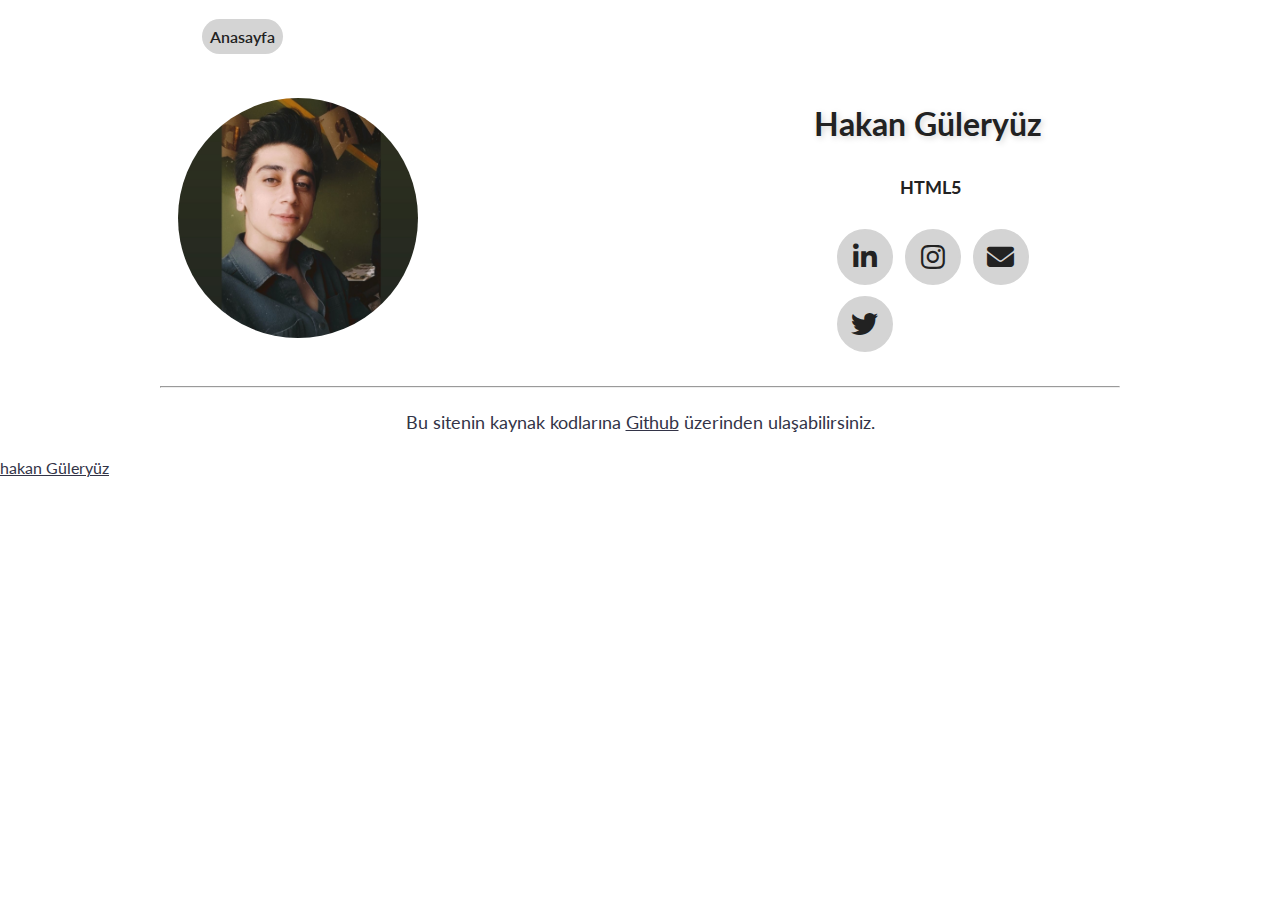
==== index.html @ fbecc283 "update" ====
<!DOCTYPE html>
<html lang="en">
<head>
    <meta charset="UTF-8">
    <meta http-equiv="X-UA-Compatible" content="IE=edge">
    <meta name="viewport" content="width=device-width, initial-scale=1.0">
    <title>Hakan Güleryüz</title>
    <link rel="stylesheet" href="style.css">
    <link rel="stylesheet" href="grid/simple-grid.min.css">
    <link rel="stylesheet" href="fontawesome-free-6.2.0-web/css/all.css">
    <meta name="keywords" content="hakan güleryüz">
    <meta name="keywords" content="hakan güleryüz web">
    <meta name="keywords" content="hakan guleryuz">
</head>
<body>
    <main class="container">
        <header class="col-12">
            <nav class="row">
                <ul>
                    <li>
                        <a href="/" class="selected">Anasayfa</a>
                    </li>
                </ul>        
            </nav>
            <div class="row">
                <div class="col-12-sm col-3 center">
                    <img src="profilephoto.jpg" alt="">
                </div>
                <div class="col-5 hidden-sm">
                </div>
                <div class="col-4">
                    <h2>Hakan Güleryüz</h2>
                    <h4><span></span></h4>
                    <div class="social-links">
                        <ul class="social">
                            <li>
                                <a href="https://tr.linkedin.com/in/hakan-g%C3%BClery%C3%BCz-223a15247?" target="_blank"><i class="fab fa-linkedin-in"></i></a>
                            </li>
                            <li>
                                <a href="https://www.instagram.com/hakanglryz/" target="_blank"><i class="fa-brands fa-instagram"></i></a>
                            </li>
                            <li>
                                <a href="mailto:hakanglryz01@gmail.com" target="_blank"><i class="fa-solid fa-envelope"></i></a>
                            </li>
                            <li>
                                <a href="twitter.com/hakanglryz00" target="_blank"><i class="fa-brands fa-twitter"></i></a>
                            </li>
                        </ul>
                    </div>
                </div>
            </div>
        </header>
        <hr>
        <p class="source">Bu sitenin kaynak kodlarına <a href="https://github.com/hakanglryz/hakanguleryuz" target="_blank">Github</a> üzerinden ulaşabilirsiniz.</p> 
    </main>
    <a href="dfgh.html">hakan Güleryüz</a>
    
</body>
</html>
---- style.css ----
@import url('https://fonts.googleapis.com/css2?family=Lato:wght@100;400;700&display=swap');
:root {
    --bg: #f8fafa;
  --txt: #222222;
  --txt-opt: #424242;
  --div-bg: #e0e2e2;
  --border: #d4d4d4;
  --hover: #919191;
}
.row
{
    top:5px;
}
nav
{
    margin-top: 20px;
    justify-content: left;
}
nav> ul > li {
    list-style: none;
    display: inline;
    transition: 1s ease;
    padding: 2px;
}
nav>ul>li>a.selected
{
  font-family: 'Lato';
    font-weight: 600;
}
nav>ul>li>a {
  font-family: 'Lato';
    font-weight: 500;
    text-decoration: none;
    color: var(--txt);
    background-color: var(--border);
    border-radius: 25px;
    padding: 8px;
    transition: 1s ease; 
}
nav>ul>li>div>label>div>i {
    color: var(--txt);
    transition: 1s ease;
    font-size: larger;
}

div.col-3 img
{
    border-radius: 50%;
    max-width:240px;
    margin-top: 25px;
    justify-items: center;
}
div.col-4 h2
{
    font-family: 'Lato';
    text-align: center;
    color: var(--txt);
    transition: 1s ease;
    text-shadow: 2px 2px 6px var(--border);
}
div.col-4 > h4{
  font-family: 'Lato';
  text-align:center;
  color: var(--txt);
}

div.col-4 span:before {
  font-family: 'Lato';
  color: var(--txt);
  content: "HTML5";
  animation: animate infinite 2s;
  padding-left: 5px;
}

@keyframes animate {
  10% {
    content: "HTML5";
    opacity: 1;
  }
  20% {
    content: "HTML5";
      opacity: 0.5;
  }
  30% {
      opacity: 0;
  }
  40% {
    content: "CSS";
      opacity: 0.5;
  }
  60% {
      content: "CSS";
      opacity: 1;
  }
  80% {
    content: "CSS";
      opacity: 0.5;
  }
  100% {
      opacity: 0;
  }


}


.social-links
{
    justify-content: center;
}
  ul .social {
    display: flex;
    position: absolute;
  }
  
  ul.social li {
    display: inline-block;
    list-style: none;
    width: auto;
    padding: 3px;
  }
  
  ul.social li a {
    width: 52px;
    height: 52px;
    background-color: var(--border);
    text-align: center;
    line-height: 52px;
    font-size: 27px;
    margin: 1px;
    display: block;
    border-radius: 50%;
    position: relative;
    overflow: hidden;
    border: 2px solid var(--border);
    z-index: 1;
  }
  
  ul.social li a i {
    position: relative;
    color: var(--txt);
    transition: 1.1s;
    z-index: 2;
  }
  
  ul.social li a:hover i {
    color: #fff;
    transform: scale(1.2);
  }
  
  ul.social li a:before {
    content: "";
    position: absolute;
    right:100%;
    width: 100%;
    height: 100%;
    background: #f00;
    transition: 1.1s;
    z-index: 1;
  }
  
  ul.social li a:hover:before {
    right:0;
  }
  
  ul.social li:nth-child(1) a:before {
    background: #007bb5;
  }

  ul.social li:nth-child(2) a:before {
    background: linear-gradient(to bottom right, #4864d8,#ae2bad,#e32159,#fa6746,#fec053);
  }
  
  ul.social li:nth-child(3) a:before {
    background: goldenrod;
  }
  ul.social li:nth-child(4) a:before
  {
    background: #00acee;
  }
  .source
  {
    font-family: 'Lato';
    font-weight: 400;
    text-align: center;
  }
---- grid/simple-grid.min.css ----
@import url(https://fonts.googleapis.com/css?family=Lato:400,300,300italic,400italic,700,700italic);body,html{height:100%;width:100%;margin:0;padding:0;left:0;top:0;font-size:100%}.center,.container{margin-left:auto;margin-right:auto}*{font-family:Lato,Helvetica,sans-serif;color:#333447;line-height:1.5}h1{font-size:2.5rem}h2{font-size:2rem}h3{font-size:1.375rem}h4{font-size:1.125rem}h5{font-size:1rem}h6{font-size:.875rem}p{font-size:1.125rem;font-weight:200;line-height:1.8}.font-light{font-weight:300}.font-regular{font-weight:400}.font-heavy{font-weight:700}.left{text-align:left}.right{text-align:right}.center{text-align:center}.justify{text-align:justify}.container{width:90%}.row{position:relative;width:100%}.row [class^=col]{float:left;margin:.5rem 2%;min-height:.125rem}.col-1,.col-10,.col-11,.col-12,.col-2,.col-3,.col-4,.col-5,.col-6,.col-7,.col-8,.col-9{width:96%}.col-1-sm{width:4.33%}.col-2-sm{width:12.66%}.col-3-sm{width:21%}.col-4-sm{width:29.33%}.col-5-sm{width:37.66%}.col-6-sm{width:46%}.col-7-sm{width:54.33%}.col-8-sm{width:62.66%}.col-9-sm{width:71%}.col-10-sm{width:79.33%}.col-11-sm{width:87.66%}.col-12-sm{width:96%}.row::after{content:"";display:table;clear:both}.hidden-sm{display:none}@media only screen and (min-width:33.75em){.container{width:80%}}@media only screen and (min-width:45em){.col-1{width:4.33%}.col-2{width:12.66%}.col-3{width:21%}.col-4{width:29.33%}.col-5{width:37.66%}.col-6{width:46%}.col-7{width:54.33%}.col-8{width:62.66%}.col-9{width:71%}.col-10{width:79.33%}.col-11{width:87.66%}.col-12{width:96%}.hidden-sm{display:block}}@media only screen and (min-width:60em){.container{width:75%;max-width:60rem}}
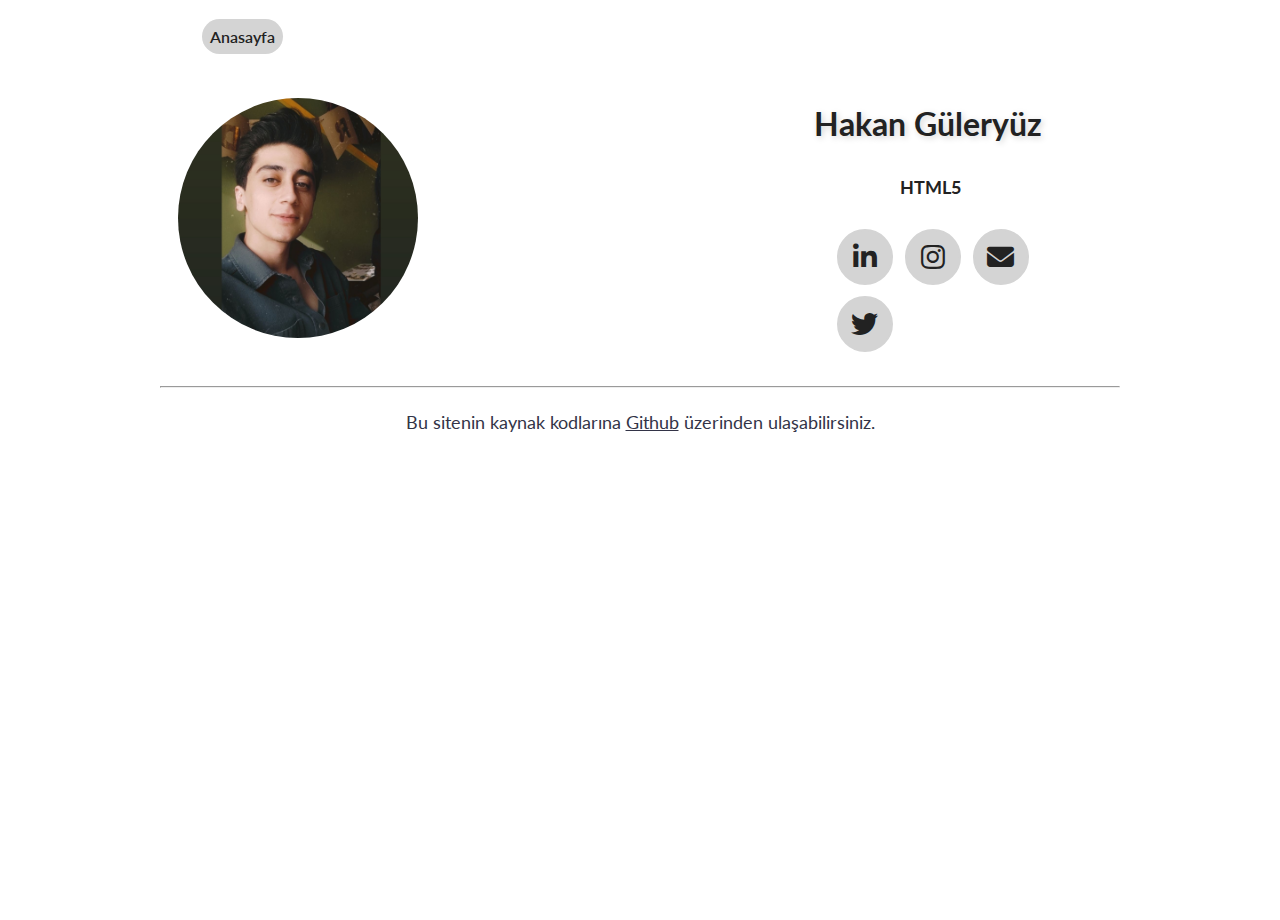
==== commit 00e18b6b: "update" ====
--- a/index.html
+++ b/index.html
@@ -40,10 +40,10 @@
                                 <a href="https://www.instagram.com/hakanglryz/" target="_blank"><i class="fa-brands fa-instagram"></i></a>
                             </li>
                             <li>
-                                <a href="mailto:hakanglryz01@gmail.com" target="_blank"><i class="fa-solid fa-envelope"></i></a>
+                                <a href="https://mail.google.com/mail/u/0/?pli=1#inbox" target="_blank"><i class="fa-solid fa-envelope"></i></a>
                             </li>
                             <li>
-                                <a href="twitter.com/hakanglryz00" target="_blank"><i class="fa-brands fa-twitter"></i></a>
+                                <a href="https://twitter.com/hakanglryz00" target="_blank"><i class="fa-brands fa-twitter"></i></a>
                             </li>
                         </ul>
                     </div>
@@ -53,7 +53,6 @@
         <hr>
         <p class="source">Bu sitenin kaynak kodlarına <a href="https://github.com/hakanglryz/hakanguleryuz" target="_blank">Github</a> üzerinden ulaşabilirsiniz.</p> 
     </main>
-    <a href="dfgh.html">hakan Güleryüz</a>
     
 </body>
 </html>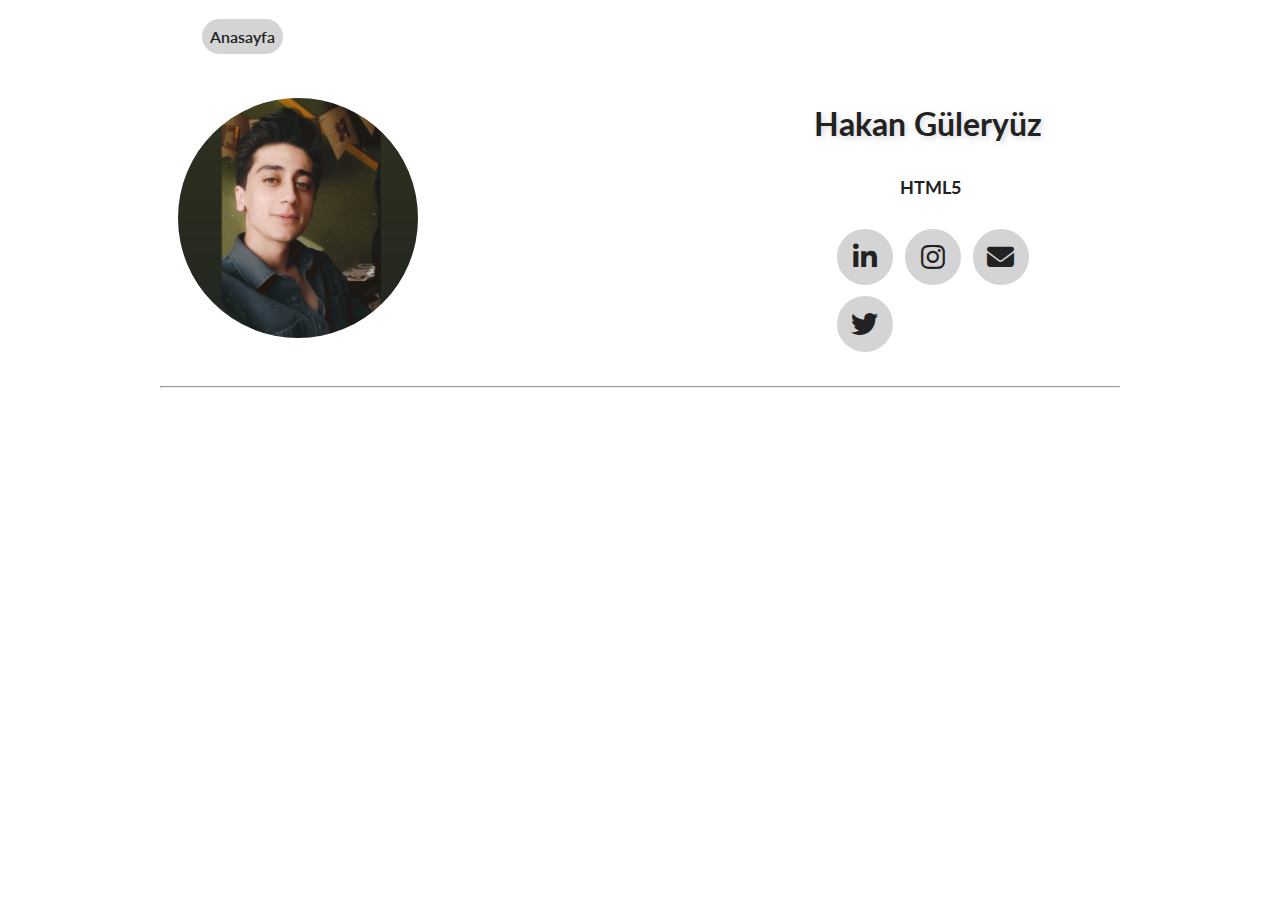
==== commit 284fafaa: "update" ====
--- a/index.html
+++ b/index.html
@@ -8,9 +8,6 @@
     <link rel="stylesheet" href="style.css">
     <link rel="stylesheet" href="grid/simple-grid.min.css">
     <link rel="stylesheet" href="fontawesome-free-6.2.0-web/css/all.css">
-    <meta name="keywords" content="hakan güleryüz">
-    <meta name="keywords" content="hakan güleryüz web">
-    <meta name="keywords" content="hakan guleryuz">
 </head>
 <body>
     <main class="container">
@@ -51,7 +48,7 @@
             </div>
         </header>
         <hr>
-        <p class="source">Bu sitenin kaynak kodlarına <a href="https://github.com/hakanglryz/hakanguleryuz" target="_blank">Github</a> üzerinden ulaşabilirsiniz.</p> 
+        
     </main>
     
 </body>
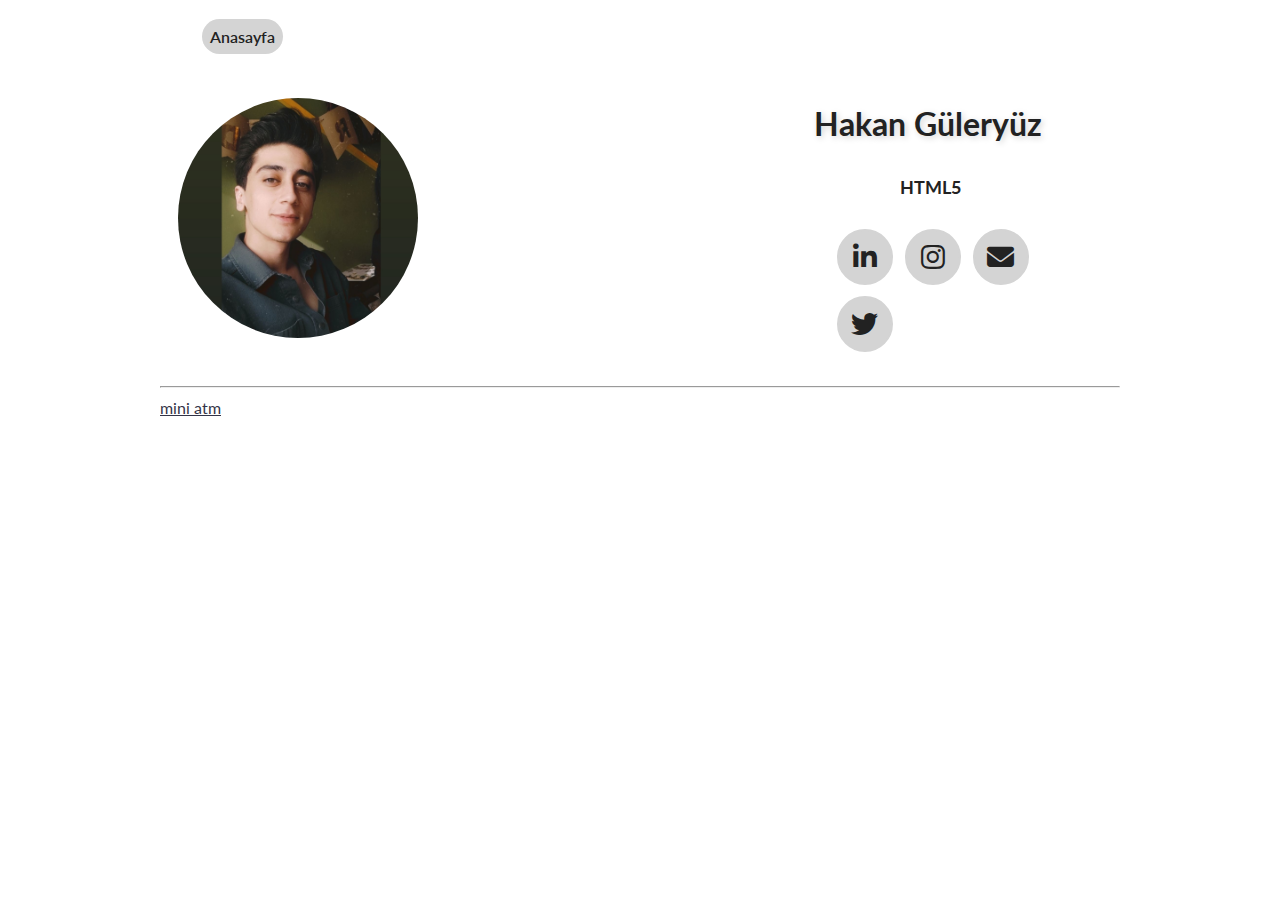
==== commit d3862d3c: "update" ====
--- a/index.html
+++ b/index.html
@@ -48,7 +48,7 @@
             </div>
         </header>
         <hr>
-        
+       <a href="https://github.com/hakanglryz/C--ile-mini-atm-.git">mini atm</a> 
     </main>
     
 </body>
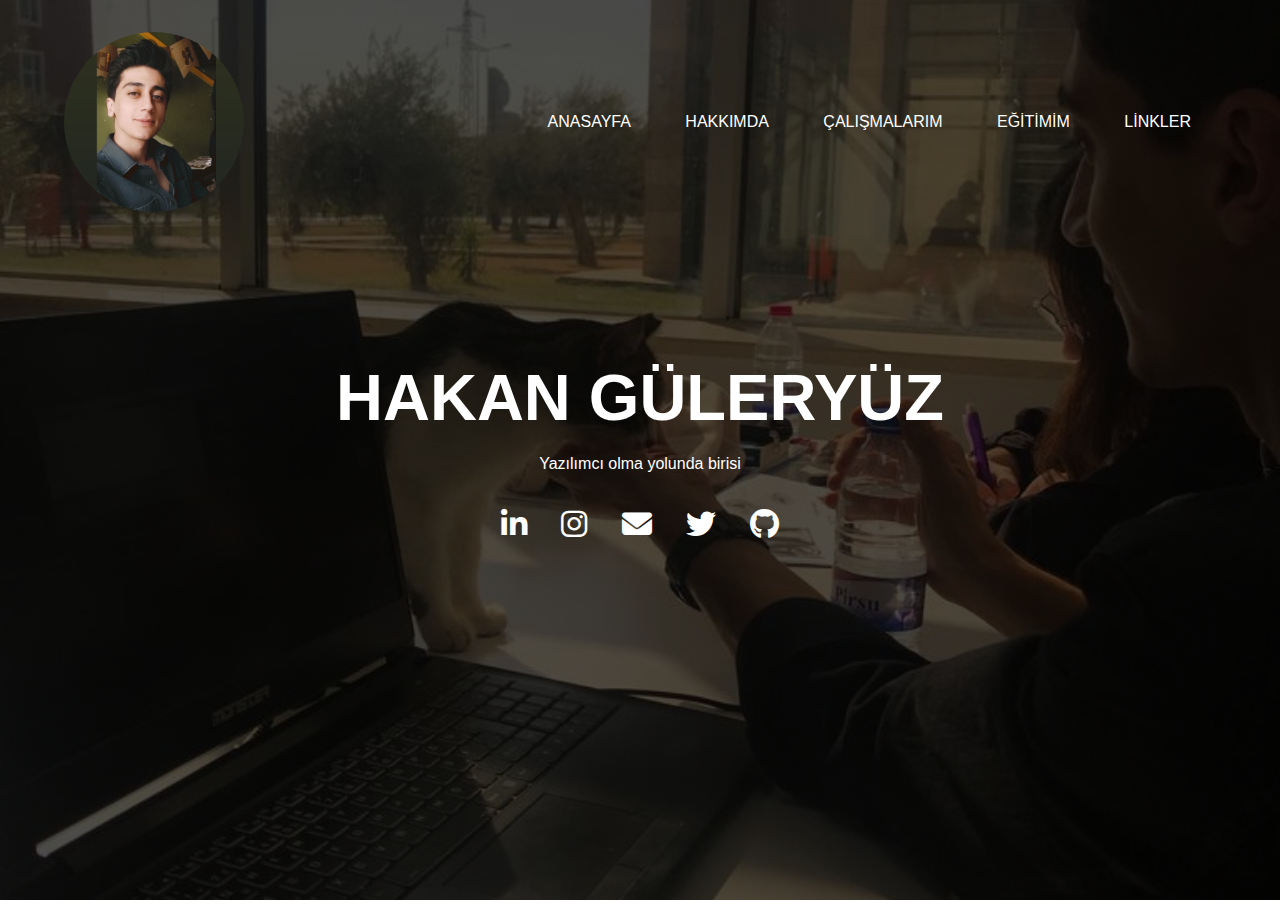
==== commit f8c1821a: "update" ====
--- a/index.html
+++ b/index.html
@@ -6,50 +6,49 @@
     <meta name="viewport" content="width=device-width, initial-scale=1.0">
     <title>Hakan Güleryüz</title>
     <link rel="stylesheet" href="style.css">
-    <link rel="stylesheet" href="grid/simple-grid.min.css">
-    <link rel="stylesheet" href="fontawesome-free-6.2.0-web/css/all.css">
+    <link rel="stylesheet" href="https://cdnjs.cloudflare.com/ajax/libs/font-awesome/6.1.1/css/all.min.css">
+    <link rel="stylesheet" href="favicon.ico">
 </head>
 <body>
-    <main class="container">
-        <header class="col-12">
-            <nav class="row">
-                <ul>
-                    <li>
-                        <a href="/" class="selected">Anasayfa</a>
-                    </li>
-                </ul>        
-            </nav>
-            <div class="row">
-                <div class="col-12-sm col-3 center">
-                    <img src="profilephoto.jpg" alt="">
-                </div>
-                <div class="col-5 hidden-sm">
-                </div>
-                <div class="col-4">
-                    <h2>Hakan Güleryüz</h2>
-                    <h4><span></span></h4>
-                    <div class="social-links">
-                        <ul class="social">
-                            <li>
-                                <a href="https://tr.linkedin.com/in/hakan-g%C3%BClery%C3%BCz-223a15247?" target="_blank"><i class="fab fa-linkedin-in"></i></a>
-                            </li>
-                            <li>
-                                <a href="https://www.instagram.com/hakanglryz/" target="_blank"><i class="fa-brands fa-instagram"></i></a>
-                            </li>
-                            <li>
-                                <a href="https://mail.google.com/mail/u/0/?pli=1#inbox" target="_blank"><i class="fa-solid fa-envelope"></i></a>
-                            </li>
-                            <li>
-                                <a href="https://twitter.com/hakanglryz00" target="_blank"><i class="fa-brands fa-twitter"></i></a>
-                            </li>
-                        </ul>
-                    </div>
-                </div>
-            </div>
-        </header>
-        <hr>
-       <a href="https://github.com/hakanglryz/C--ile-mini-atm-.git">mini atm</a> 
-    </main>
+    <div class="banner">
+        <div class="navbar">
+            <img src="profilephoto.jpg" alt="" class="logo" width="180" height="180">
+            <ul>
+                <li><a href="index.html">ANASAYFA</a></li>
+                <li><a href="hakkımda.html">HAKKIMDA</a></li>
+                <li><a href="çalışmalarım.html">ÇALIŞMALARIM</a></li>
+                <li><a href="eğitimim.html">EĞİTİMİM</a></li>
+                <li><a href="linkler.html">LİNKLER</a></li>
+            </ul>
+        </div>
+        <div class="content">
+            <h1>HAKAN GÜLERYÜZ</h1>
+            <P>Yazılımcı olma yolunda birisi</P>
+        <box>
+            <ul>
+                <li>
+                    <a href="https://tr.linkedin.com/in/hakan-g%C3%BClery%C3%BCz-223a15247?" target="_blank"><i class="fab fa-linkedin-in"></i></a>
+                </li>
+                <li>
+                    <a href="https://www.instagram.com/hakanglryz/" target="_blank"><i class="fa-brands fa-instagram"></i></a>
+                </li>
+                <li>
+                    <a href="https://mail.google.com/mail/u/0/?pli=1#inbox" target="_blank"><i class="fa-solid fa-envelope"></i></a>
+                </li>
+                <li>
+                    <a href="https://twitter.com/Hakanglryz00?t=pCzJfFqB6ge05zMBA17OKw&s=09" target="_blank"><i class="fa-brands fa-twitter"></i></a>
+                </li>
+                <li>
+                     <a href="https://github.com/hakanglryz/hakanguleryuz" target="_blank"><i class="fab fa-github"></i></a>
+                </li>
+            </ul>
+        </box>
+        </div>
     
+    </div>
+    <footer> <div>
+        <p class="copyright-text">Copyright &copy; 2022 All Rights Reserved by Hakan Güleryüz</p>
+        </div></footer>
 </body>
+
 </html>--- a/style.css
+++ b/style.css
@@ -1,186 +1,76 @@
-@import url('https://fonts.googleapis.com/css2?family=Lato:wght@100;400;700&display=swap');
-:root {
-    --bg: #f8fafa;
-  --txt: #222222;
-  --txt-opt: #424242;
-  --div-bg: #e0e2e2;
-  --border: #d4d4d4;
-  --hover: #919191;
+*{
+    padding: 0;
+    margin: 0;
+    font-family: sans-serif;
+    background-attachment: fixed;
+    background-image: linear-gradient(rgba(0,0,0,0.7),rgba(0,0,0,0.7)),url( arkaplan.jpg );
+    background-position: center ;
+    background-size: cover;
 }
-.row
-{
-    top:5px;
+.banner{
+    height: 100vh;
+    width: 100%;
+    background-image: linear-gradient(rgba(0,0,0,0.7),rgba(0,0,0,0.7)),url( arkaplan.jpg );
+    background-position: center ;
+    background-size: cover;
 }
-nav
-{
-    margin-top: 20px;
-    justify-content: left;
+.navbar{
+    display: flex;
+    width: 90%;
+    margin: auto;
+    padding: 32px 0;
+    align-items: center;
+    justify-content: space-between;
 }
-nav> ul > li {
+.logo{
+    cursor: pointer;
+    border-radius: 50% ;
+}
+.navbar ul li{
+    list-style-type: none;
+    display: inline-block;
+    margin: 0 25px;
+}
+.navbar ul li a {
+    text-decoration: none;
+    color: #fff;
+}
+.content{
+    width: 100%;
+    position: absolute;
+    top: 40%;
+    color: #fff;
+    text-align: center;
+}
+.content h1{
+    font-size: 65px;
+}
+.content p {
+    margin: 20px auto;
+}
+.content box ul {
+    margin: 0;
+    padding: 0;
+    
+}
+.content box ul li {
+    display: inline-block;
+    margin: 15px;
     list-style: none;
-    display: inline;
-    transition: 1s ease;
-    padding: 2px;
+    font-size: 30px;
 }
-nav>ul>li>a.selected
-{
-  font-family: 'Lato';
-    font-weight: 600;
+.content box ul li a{
+    color: #fff
+    
 }
-nav>ul>li>a {
-  font-family: 'Lato';
-    font-weight: 500;
-    text-decoration: none;
-    color: var(--txt);
-    background-color: var(--border);
-    border-radius: 25px;
-    padding: 8px;
-    transition: 1s ease; 
+.content div ul li a:hover{
+    color: #b9b9b9;
 }
-nav>ul>li>div>label>div>i {
-    color: var(--txt);
-    transition: 1s ease;
-    font-size: larger;
-}
-
-div.col-3 img
-{
-    border-radius: 50%;
-    max-width:240px;
-    margin-top: 25px;
-    justify-items: center;
-}
-div.col-4 h2
-{
-    font-family: 'Lato';
+body footer {
+    font-size: large;
+    color: #fff;
     text-align: center;
-    color: var(--txt);
-    transition: 1s ease;
-    text-shadow: 2px 2px 6px var(--border);
-}
-div.col-4 > h4{
-  font-family: 'Lato';
-  text-align:center;
-  color: var(--txt);
-}
-
-div.col-4 span:before {
-  font-family: 'Lato';
-  color: var(--txt);
-  content: "HTML5";
-  animation: animate infinite 2s;
-  padding-left: 5px;
-}
-
-@keyframes animate {
-  10% {
-    content: "HTML5";
-    opacity: 1;
-  }
-  20% {
-    content: "HTML5";
-      opacity: 0.5;
-  }
-  30% {
-      opacity: 0;
-  }
-  40% {
-    content: "CSS";
-      opacity: 0.5;
-  }
-  60% {
-      content: "CSS";
-      opacity: 1;
-  }
-  80% {
-    content: "CSS";
-      opacity: 0.5;
-  }
-  100% {
-      opacity: 0;
-  }
-
-
-}
-
-
-.social-links
-{
-    justify-content: center;
-}
-  ul .social {
-    display: flex;
-    position: absolute;
-  }
-  
-  ul.social li {
-    display: inline-block;
-    list-style: none;
-    width: auto;
-    padding: 3px;
-  }
-  
-  ul.social li a {
-    width: 52px;
-    height: 52px;
-    background-color: var(--border);
-    text-align: center;
-    line-height: 52px;
-    font-size: 27px;
-    margin: 1px;
-    display: block;
-    border-radius: 50%;
-    position: relative;
-    overflow: hidden;
-    border: 2px solid var(--border);
-    z-index: 1;
-  }
-  
-  ul.social li a i {
-    position: relative;
-    color: var(--txt);
-    transition: 1.1s;
-    z-index: 2;
-  }
-  
-  ul.social li a:hover i {
-    color: #fff;
-    transform: scale(1.2);
-  }
-  
-  ul.social li a:before {
-    content: "";
-    position: absolute;
-    right:100%;
-    width: 100%;
-    height: 100%;
-    background: #f00;
-    transition: 1.1s;
-    z-index: 1;
-  }
-  
-  ul.social li a:hover:before {
-    right:0;
-  }
-  
-  ul.social li:nth-child(1) a:before {
-    background: #007bb5;
-  }
-
-  ul.social li:nth-child(2) a:before {
-    background: linear-gradient(to bottom right, #4864d8,#ae2bad,#e32159,#fa6746,#fec053);
-  }
-  
-  ul.social li:nth-child(3) a:before {
-    background: goldenrod;
-  }
-  ul.social li:nth-child(4) a:before
-  {
-    background: #00acee;
-  }
-  .source
-  {
-    font-family: 'Lato';
-    font-weight: 400;
-    text-align: center;
-  }+    }
+    .content footer :hover{
+        color: #ffffff;
+    }
